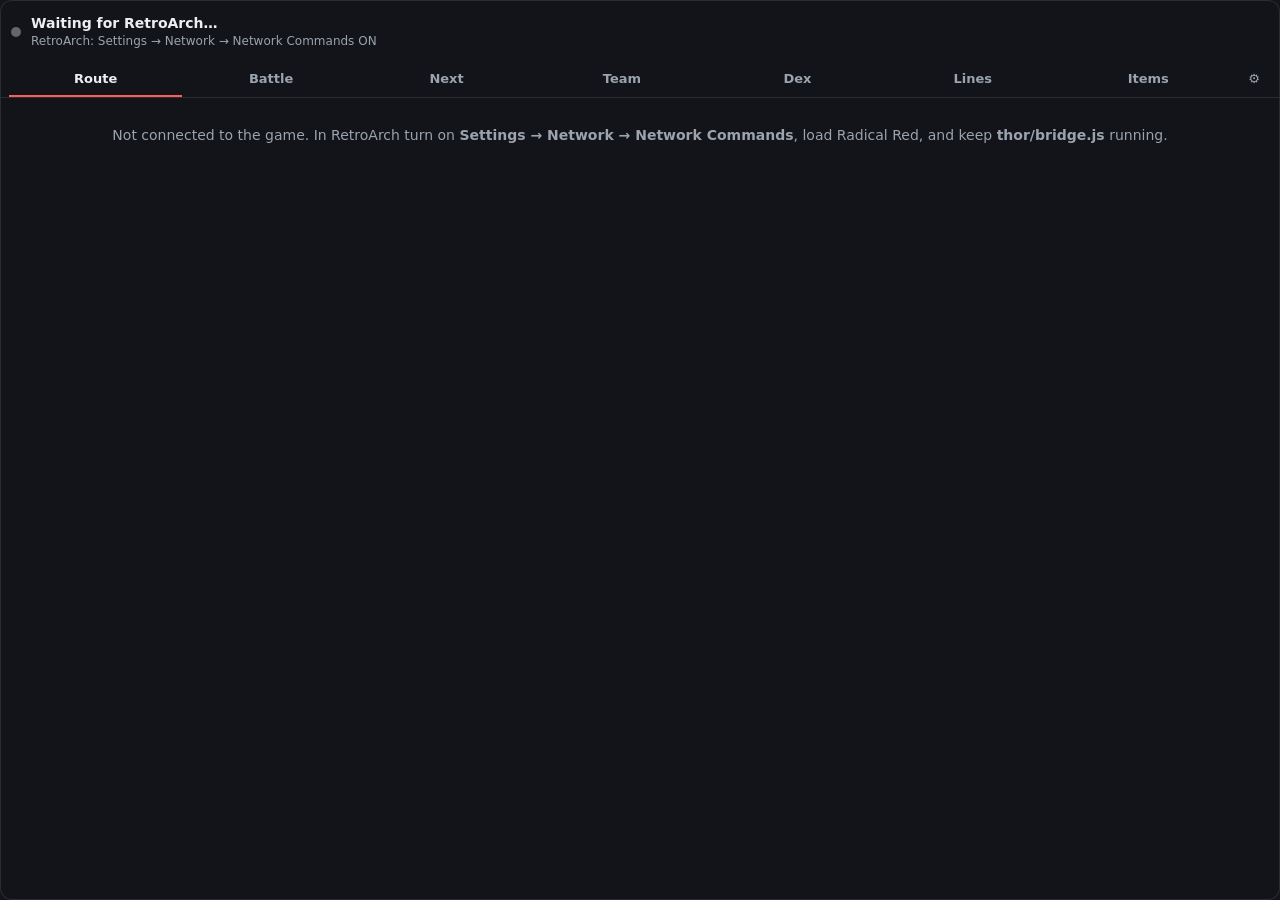
==== overlay/overlay.html @ 74d35d4e "app v33" ====
<!doctype html>
<html lang="en">
<head>
<meta name="viewport" content="width=device-width, initial-scale=1">
<meta charset="utf-8">
<title>RR Overlay</title>
<meta http-equiv="Content-Security-Policy" content="default-src 'self'; img-src 'self' data:; style-src 'self' 'unsafe-inline'; script-src 'self'">
<link rel="stylesheet" href="overlay.css">
<script src="themes.js"></script>
<link rel="manifest" href="manifest.webmanifest">
</head>
<body class="bar">
<div id="shell">
  <header id="top">
    <span id="dot" class="dot off" title="Not connected to mGBA"></span>
    <div id="summary"><b>Waiting for mGBA…</b><small>Load rr_overlay.lua in mGBA (Tools → Scripting)</small></div>
    <div id="partyMini"></div>
    <div class="ctl">
      <button id="bCopy" hidden title="Copy the line to paste into mGBA's Scripting window">Copy line</button>
      <button id="bExpand" title="Open the panel (Ctrl+Shift+P)">▾</button>
      <button id="bHide" title="Minimize to the taskbar (click it there, or Ctrl+Shift+O, to bring it back)">–</button>
    </div>
  </header>
  <nav id="tabs">
    <button data-tab="route">Route</button>
    <button data-tab="battle">Battle</button>
    <button data-tab="next" title="Next fight">Next</button>
    <button data-tab="team">Team</button>
    <button data-tab="dex">Dex</button>
    <button data-tab="lines" title="Battle lines and live steering (opt-in help)">Lines</button>
    <button data-tab="items" title="Where to find items, TMs and tutors">Items</button>
    <button data-tab="opts" title="Settings">⚙</button>
  </nav>
  <div id="cloudBar" hidden></div>
  <div id="drawErr" hidden></div>
  <main id="panel"></main>
  <footer id="foot">
    <span id="pauseNote">Game paused while you're in here</span>
    <button id="bBack">Back to game <kbd>Esc</kbd></button>
  </footer>
</div>
<script src="rr-web.js"></script>
<script src="engine.js"></script>
<script src="rrmoves.js"></script>
<script src="data.js"></script>
<script src="savedata.js"></script>
<script src="savereader.js"></script>
<script src="overlaydata.js"></script>
<script src="where.js"></script>
<script src="items.js"></script>
<script src="core.js"></script>
<script src="lines.js"></script>
<script src="builder.js"></script>
<script src="linebuild.js"></script>
<script src="overlay.js"></script>
<script src="sprites.js" defer></script>
</body>
</html>
---- overlay/overlay.css ----
/* Discord-style overlay: dark glass card, compact bar or full panel. */
:root {
  --tint: 255,255,255; --on-accent: #1a0503; --accent-rgb: 255,93,82; --panel-rgb: 27,30,37; --sunk: rgba(0,0,0,.35);
  --glass: rgba(19, 21, 26, 0.97); --glass2: rgba(30, 33, 40, 0.98); --line: rgba(var(--tint), 0.09);
  --ink: #eceef2; --muted: #9aa3ae; --accent: #ff5d52; --good: #5fd08f; --warn: #f0b73d; --bad: #ff7b70;
  --display: "Segoe UI Variable Display", "Segoe UI", system-ui, sans-serif; --mono: "Cascadia Mono", Consolas, monospace;
}
* { box-sizing: border-box; }
html, body { margin: 0; height: 100%; background: transparent; color: var(--ink); font: 13px/1.4 "Segoe UI", system-ui, sans-serif; overflow: hidden; user-select: none; }
#shell { height: 100%; display: flex; flex-direction: column; background: var(--glass); border: 1px solid var(--line); border-radius: 12px; overflow: hidden; }
button { font: inherit; color: inherit; cursor: pointer; }
:focus-visible { outline: 2px solid var(--accent); outline-offset: 1px; }

/* top bar (always visible, draggable) */
#top { display: flex; align-items: center; gap: 10px; padding: 8px 10px; min-height: 62px; -webkit-app-region: drag; }
#top button, #partyMini { -webkit-app-region: no-drag; }
.dot { width: 10px; height: 10px; border-radius: 50%; flex: none; background: var(--good); box-shadow: 0 0 6px var(--good); }
.dot.off { background: #666; box-shadow: none; }
.dot.battle { background: var(--accent); box-shadow: 0 0 8px var(--accent); }
#summary { flex: 1; min-width: 0; display: grid; }
#summary b { font-family: var(--display); font-size: 14px; white-space: nowrap; overflow: hidden; text-overflow: ellipsis; }
#summary small { color: var(--muted); font-size: 12px; white-space: nowrap; overflow: hidden; text-overflow: ellipsis; }
#partyMini { display: flex; gap: 1px; }
.pm { display: grid; justify-items: center; width: 26px; }
.pm img, .pm .ph { width: 26px; height: 26px; }
.pm i { display: block; width: 22px; height: 3px; border-radius: 2px; background: rgba(var(--tint),.15); overflow: hidden; }
.pm i em { display: block; height: 100%; background: var(--good); }
.pm.dead { opacity: .3; }
.ctl { display: flex; gap: 2px; }
.ctl button { width: 26px; height: 26px; border: 0; border-radius: 6px; background: transparent; color: var(--muted); font-size: 15px; }
.ctl button:hover { background: rgba(var(--tint),.08); color: var(--ink); }

body.bar #tabs, body.bar #panel, body.bar #foot { display: none; }
body.panel #bExpand { transform: rotate(180deg); }

#tabs { display: flex; gap: 2px; padding: 0 8px; border-bottom: 1px solid var(--line); }
#tabs button { flex: 1; border: 0; background: none; color: var(--muted); padding: 7px 4px; border-bottom: 2px solid transparent; font-weight: 600; }
#tabs button[data-tab="opts"] { flex: 0 0 34px; }
#tabs button.on { color: var(--ink); border-bottom-color: var(--accent); }
#tabs button.flash { color: var(--accent); }
#panel { flex: 1; overflow-y: auto; padding: 10px 12px 14px; user-select: text; }
#panel::-webkit-scrollbar { width: 8px; } #panel::-webkit-scrollbar-thumb { background: rgba(var(--tint),.14); border-radius: 8px; }
#foot { display: flex; justify-content: space-between; align-items: center; gap: 8px; padding: 7px 10px; border-top: 1px solid var(--line); background: var(--glass2); }
#pauseNote { color: var(--muted); font-size: 11.5px; }
body:not(.focused) #pauseNote { visibility: hidden; }
#bBack { border: 0; background: var(--accent); color: var(--on-accent); font-weight: 700; padding: 5px 10px; border-radius: 7px; }
kbd { font: 600 10px var(--mono); background: rgba(0,0,0,.18); border-radius: 3px; padding: 1px 4px; }

/* content */
h2 { font: 700 15px var(--display); margin: 2px 0 6px; }
h3 { font: 700 12px var(--display); text-transform: uppercase; letter-spacing: .06em; color: var(--muted); margin: 14px 0 6px; }
p { margin: 4px 0; }
.muted { color: var(--muted); } .small { font-size: 11.5px; } .num { font-family: var(--mono); font-size: 12px; }
.good { color: var(--good); } .bad { color: var(--bad); } .warn { color: var(--warn); }
.card { background: rgba(var(--tint),.04); border: 1px solid var(--line); border-radius: 9px; padding: 9px 10px; margin-bottom: 8px; }
.row { display: flex; align-items: center; gap: 8px; }
.row.between { justify-content: space-between; }
.spr { image-rendering: pixelated; flex: none; }
.ph { display: inline-grid; place-items: center; border-radius: 50%; background: rgba(var(--tint),.08); color: var(--muted); font: 700 11px var(--display); }
.tc { display: inline-block; background: var(--tc); color: #fff; font: 700 9.5px var(--display); text-transform: uppercase; letter-spacing: .04em; padding: 2px 5px; border-radius: 4px; margin-right: 3px; }
.tag { display: inline-block; font: 700 9.5px var(--display); text-transform: uppercase; letter-spacing: .05em; padding: 2px 6px; border-radius: 4px; background: rgba(var(--tint),.08); color: var(--muted); margin-left: 4px; }
.tag.top { background: var(--accent); color: var(--on-accent); } .tag.good { background: rgba(95,208,143,.18); color: var(--good); }
.tag.avoid { background: rgba(255,123,112,.15); color: var(--bad); } .tag.own { background: rgba(240,183,61,.16); color: var(--warn); }
.hp { height: 5px; border-radius: 3px; background: rgba(var(--tint),.12); overflow: hidden; margin: 3px 0; }
.hp em { display: block; height: 100%; background: var(--good); }
.hp em.mid { background: var(--warn); } .hp em.low { background: var(--bad); }
table { width: 100%; border-collapse: collapse; font-size: 12px; }
td, th { padding: 3px 4px; border-bottom: 1px solid var(--line); text-align: left; vertical-align: middle; }
th { color: var(--muted); font-weight: 600; font-size: 10.5px; text-transform: uppercase; letter-spacing: .05em; }
td.r, th.r { text-align: right; }
tr.hl td { background: rgba(var(--accent-rgb),.12); }
.mv { display: inline-block; border-left: 3px solid var(--tc, #777); padding: 0 6px; }
.dmg li { list-style: none; display: grid; grid-template-columns: minmax(0, 1fr) auto; gap: 2px 8px; padding: 4px 0; border-bottom: 1px solid var(--line); }
.dmg { padding: 0; margin: 4px 0; }
.ko { grid-column: 1 / -1; color: var(--muted); font-size: 11px; }
.stages { display: flex; flex-wrap: wrap; gap: 3px; margin-top: 3px; }
.stages span { font: 700 10px var(--mono); padding: 1px 5px; border-radius: 4px; }
.stages .up { background: rgba(95,208,143,.18); color: var(--good); } .stages .down { background: rgba(255,123,112,.16); color: var(--bad); }
.strip { display: flex; flex-wrap: wrap; gap: 4px; }
.strip button { border: 1px solid var(--line); background: rgba(var(--tint),.04); border-radius: 8px; padding: 2px; display: grid; justify-items: center; width: 50px; }
.strip button.on { border-color: var(--accent); }
.strip button.fainted { opacity: .35; }
.strip small { font-size: 10px; color: var(--muted); }
.seg { display: inline-flex; border: 1px solid var(--line); border-radius: 7px; overflow: hidden; }
.seg button { border: 0; background: none; color: var(--muted); padding: 3px 9px; font-size: 12px; }
.seg button.on { background: rgba(var(--tint),.1); color: var(--ink); }
.guide p, .guide li { font-size: 12.5px; color: #d6d9de; }
.guide ul { padding-left: 16px; margin: 4px 0; }
details > summary { cursor: pointer; color: var(--muted); font-weight: 600; margin: 4px 0; }
input[type=range] { width: 100%; accent-color: var(--accent); }
select { background: var(--glass2); color: var(--ink); border: 1px solid var(--line); border-radius: 6px; padding: 3px 6px; font: inherit; }
label.chk { display: flex; gap: 8px; align-items: center; margin: 8px 0; }
.empty { color: var(--muted); padding: 18px 4px; text-align: center; }
.strip.dead button { opacity: .75; } .strip.dead small { max-width: 46px; overflow: hidden; text-overflow: ellipsis; white-space: nowrap; }

.kv { display: grid; grid-template-columns: auto 1fr; gap: 2px 10px; margin: 6px 0; font-size: 12px; } .kv dt { color: var(--muted); } .kv dd { margin: 0; }
.stats { display: grid; grid-template-columns: repeat(6, minmax(0, 1fr)); gap: 4px; text-align: center; margin: 6px 0; }
.stats span { display: grid; background: rgba(var(--tint),.04); border-radius: 6px; padding: 3px 0; } .stats small { font-size: 10px; }
.strip button[data-nmon] { cursor: pointer; } td.good { color: var(--good); }

.dexrow { display: flex; align-items: center; gap: 8px; width: 100%; border: 0; border-bottom: 1px solid var(--line); background: none; color: var(--ink); padding: 3px 2px; text-align: left; cursor: pointer; }
.dexrow:hover, .dexrow.on { background: rgba(var(--tint),.06); } .dexrow .dn { flex: 1; min-width: 0; }
.back { border: 1px solid var(--line); background: none; color: var(--ink); border-radius: 7px; padding: 4px 10px; margin-bottom: 8px; cursor: pointer; }
.sbars { display: grid; grid-template-columns: 34px 34px 1fr; gap: 3px 6px; align-items: center; font-size: 12px; }
.sbars i { height: 7px; background: rgba(var(--tint),.06); border-radius: 4px; overflow: hidden; } .sbars em { display: block; height: 100%; }
.abl { margin: 4px 0; padding-left: 16px; } .abl li { margin: 3px 0; }
#dq, #dtype { background: rgba(var(--tint),.06); color: var(--ink); border: 1px solid var(--line); border-radius: 7px; padding: 5px 8px; font: inherit; }
#dtype option { background: #1b1e24; }

[data-todex] { cursor: pointer; } .card.todex:hover { border-color: rgba(var(--tint),.22); } .pm[data-todex]:hover { filter: brightness(1.25); }

.line { list-style: none; padding: 0; margin: 6px 0; display: grid; gap: 4px; }
.line li { padding: 5px 8px; border-radius: 7px; background: rgba(var(--tint),.04); border-left: 3px solid var(--line); font-size: 12.5px; }
.line li.lead, .line li.in, .line li.switch { border-left-color: var(--accent); } .line li.ko { border-left-color: var(--good); }
.line li.send { border-left-color: var(--warn); } .line li.faint, .line li.absorb { border-left-color: var(--bad); }
.line b.bad, .badtxt { color: var(--bad); } .line b.warn, .warntxt { color: var(--warn); } .goodtxt { color: var(--good); }
.spoil { text-align: center; padding: 16px 12px; } .spoil p { margin: 6px auto 12px; }
.now { font-size: 15px; margin: 4px 0 6px; }
.adv { border-left: 3px solid var(--line); padding: 4px 8px; border-radius: 6px; background: rgba(var(--tint),.04); font-size: 12.5px; margin: 6px 0; }
.adv b { font-size: 10px; text-transform: uppercase; letter-spacing: .06em; margin-right: 4px; }
.adv.skip { border-left-color: var(--bad); } .adv.skip b { color: var(--bad); } .adv.later { border-left-color: var(--warn); } .adv.later b { color: var(--warn); } .adv.first { border-left-color: var(--good); } .adv.first b { color: var(--good); }
details summary { cursor: pointer; color: var(--muted); margin: 6px 0; }

/* browser mode (AYN Thor bottom screen): full screen, no window controls */
html.web, html.web body { background: #13151a; user-select: auto; }
html.web #bExpand, html.web #bHide, html.web #foot, html.web #pauseNote { display: none !important; }
html.web #panel { font-size: 14px; }

#bCopy { width: auto !important; padding: 3px 8px; border-radius: 6px; background: var(--accent) !important; color: var(--on-accent) !important; font-weight: 700; font-size: 11px; }
.codeline { display: flex; gap: 6px; align-items: center; background: var(--sunk); border: 1px solid var(--line); border-radius: 7px; padding: 6px 8px; margin: 6px 0; }
.codeline code { flex: 1; min-width: 0; font: 11px Consolas, monospace; word-break: break-all; user-select: all; }
.codeline button { border: 0; background: var(--accent); color: var(--on-accent); font-weight: 700; border-radius: 6px; padding: 4px 10px; cursor: pointer; }

.dtab { width: 100%; border-collapse: collapse; margin-bottom: 8px; font-size: 12px; } .dtab th, .dtab td { padding: 3px 4px; border-bottom: 1px solid var(--line); text-align: left; } .dtab th { color: var(--muted); font-weight: 600; }

.fxrow { display: flex; flex-wrap: wrap; gap: 4px; align-items: center; margin-top: 5px; } .fxrow > span:first-child { min-width: 62px; }
.fx { border: 1px solid var(--line); border-radius: 6px; padding: 1px 6px; font-size: 11.5px; background: rgba(var(--tint),.05); } .fx small { color: var(--warn); font-weight: 700; }

.hprow { display: flex; align-items: center; gap: 6px; } .hprow .hp { flex: 1; }
.hpp { font: 700 11px Consolas, monospace; min-width: 32px; text-align: right; color: var(--good); }
.pmp { font: 700 9px Consolas, monospace; line-height: 1; margin-top: 1px; color: var(--muted); }
.hpline { color: var(--muted); font-size: 11.5px; white-space: normal; }

.kobig { font-size: 12px; text-transform: uppercase; letter-spacing: .03em; }

.wtag { display: inline-block; font-size: 9.5px; font-weight: 700; border-radius: 4px; padding: 0 4px; margin-left: 2px; cursor: help; }
.wtag.bad { background: rgba(255,123,112,.2); color: var(--bad); } .wtag.warn { background: rgba(240,183,61,.18); color: var(--warn); } .wtag.info { background: rgba(var(--tint),.08); color: var(--muted); }
.wlines { flex-basis: 100%; font-size: 11.5px; margin: 1px 0 3px 8px; } .wlines div { line-height: 1.35; }
.dmg li .wlines { grid-column: 1 / -1; margin-left: 0; }
/* embedded in the phone app: the app has its own "back to game" button, and the top bar is redundant */
html.embedded #top { display: none; }
html.embedded #foot { display: flex !important; }
html.embedded #pauseNote { display: none !important; }
/* phone app: no text selection or long-press menus while tapping around */
html.embedded, html.embedded * { -webkit-user-select: none; user-select: none; -webkit-touch-callout: none; }
html.embedded input, html.embedded select { -webkit-user-select: auto; user-select: auto; }

.mvrow { cursor: pointer; } .mvrow:hover, .mvrow.open { background: rgba(var(--tint),.05); }
.mvinfo td { padding: 0 0 6px !important; border-bottom: 1px solid var(--line); }
.mvcard { background: rgba(var(--tint),.05); border-radius: 8px; padding: 7px 9px; } .mvcard .tag { margin: 2px 2px 0 0; }

.spin { display: inline-block; width: 11px; height: 11px; border: 2px solid var(--muted); border-top-color: transparent; border-radius: 50%; animation: spin .8s linear infinite; vertical-align: -1px; }
@keyframes spin { to { transform: rotate(360deg); } }

.build { border-top: 1px solid var(--line); padding: 8px 0 4px; } .build:first-of-type { border-top: 0; }

.dot.stale { background: var(--warn); box-shadow: 0 0 6px var(--warn); }
#drawErr { background: rgba(255,123,112,.15); color: var(--bad); padding: 4px 10px; font-size: 11px; }

.mini { border: 1px solid var(--line); background: none; color: var(--muted); border-radius: 6px; padding: 0 6px; font-size: 11px; margin-left: 4px; cursor: pointer; }
ul.enc li { margin: 4px 0; }

.swin { grid-column: 1 / -1; font-size: 11px; }
.swin summary { color: var(--accent); cursor: pointer; width: max-content; }
.swin > div { display: flex; flex-wrap: wrap; gap: 2px 10px; margin-top: 3px; }
.swr { white-space: nowrap; }
.tscroll { overflow-x: auto; -webkit-overflow-scrolling: touch; }

/* theme picker (themes.js) */
.themes { display: grid; grid-template-columns: repeat(auto-fill, minmax(118px, 1fr)); gap: 6px; margin: 6px 0; }
.thm { display: flex; align-items: center; gap: 7px; border: 2px solid; border-radius: 9px; padding: 7px 9px; font: 600 12px inherit; cursor: pointer; text-align: left; }
.thm i { width: 14px; height: 14px; border-radius: 50%; flex: none; }
.thm.on { box-shadow: 0 0 0 1px var(--accent); }
.thmacc { display: flex; align-items: center; gap: 8px; margin: 6px 0; font-size: 12px; }
.thmacc input[type=color] { width: 38px; height: 26px; border: 1px solid var(--line); border-radius: 6px; background: none; padding: 0; }
.thmacc button { border: 1px solid var(--line); background: none; color: var(--ink); border-radius: 6px; padding: 3px 8px; font-size: 11px; }

.cloudbar { background: rgba(var(--accent-rgb), .14); border-bottom: 1px solid rgba(var(--accent-rgb), .45); padding: 8px 10px; font-size: 12px; }
.cloudbar .back { margin: 6px 4px 0 0; }

/* a name inside text you can tap (Dex: "evolve X") */
.link { font: inherit; background: none; border: 0; padding: 0; color: var(--accent); cursor: pointer; text-decoration: underline; }
.where li { margin: 3px 0; }

/* Next → Theory craft */
.tcrow { border-top: 1px solid var(--line); padding: 4px 0; }
.tcrow summary { cursor: pointer; font-size: 12px; line-height: 1.6; }
.tcrow summary img { vertical-align: middle; }
.tcrow p { margin: 4px 0; }

.tcform { display: grid; grid-template-columns: repeat(auto-fill, minmax(130px, 1fr)); gap: 6px 8px; }
.tcform label { display: flex; flex-direction: column; font-size: 11px; color: var(--muted); gap: 2px; }
.tcform input, .tcform select { font: inherit; font-size: 12px; color: var(--ink); background: var(--panel); border: 1px solid var(--line); border-radius: 6px; padding: 4px 6px; min-width: 0; }
.sbfield { display: grid; grid-template-columns: 1fr 1fr; gap: 8px; margin: 6px 0; }
.sbside { display: flex; gap: 6px; align-items: center; min-width: 0; }
.sbbtns { display: flex; flex-wrap: wrap; gap: 6px; }
.sbbtns .back { text-align: left; }
.sblog { max-height: 260px; overflow-y: auto; margin: 8px 0 0; padding-left: 18px; }
.sblog li { margin: 3px 0; }

table.odds { width: 100%; margin: 4px 0; } table.odds tr.hl td { background: rgba(var(--accent-rgb), .12); }
.sbteam { display: flex; flex-wrap: wrap; gap: 4px; margin: 4px 0; }
.sbmon { display: inline-flex; flex-direction: column; align-items: center; gap: 0; padding: 2px 4px !important; }
.sbmon.down { opacity: .3; } .sbmon small { font-size: 10px; }
.pk img { vertical-align: middle; margin: -4px 0; }
.sbmon { border: 1px solid var(--line); background: rgba(var(--tint),.04); border-radius: 8px; cursor: pointer; } .sbmon.on { border-color: var(--accent); }
.peek { border: 1px solid var(--line); border-radius: 8px; padding: 6px 8px; margin: 4px 0; } .peek img { vertical-align: middle; }

/* ability names: hover / tap for what it does */
.abil { border-bottom: 1px dotted currentColor; cursor: help; }
.abil:hover, .abil:focus { color: var(--accent); outline: none; }
#abilTip { position: fixed; z-index: 9999; background: var(--glass2); color: var(--ink); border: 1px solid rgba(var(--tint), .18); border-radius: 8px; padding: 8px 10px; font-size: 12px; line-height: 1.35; box-shadow: 0 6px 20px rgba(0,0,0,.45); }
.sbfield > div:not(.sbside) { display: flex; flex-direction: column; gap: 4px; min-width: 0; }
.sbpick { margin: 6px 0 4px; }
.sbpick > p { margin: 0 0 2px; }
table.sbmoves { width: 100%; }
table.sbmoves td:first-child { white-space: nowrap; }
table.sbmoves td button { width: 100%; text-align: center; white-space: nowrap; }
table.sbmoves button.on, .sbsw button.on { background: rgba(var(--accent-rgb), .25); border-color: var(--accent); }
.sbsw { margin: 3px 0 0; display: flex; flex-wrap: wrap; gap: 4px; align-items: center; }
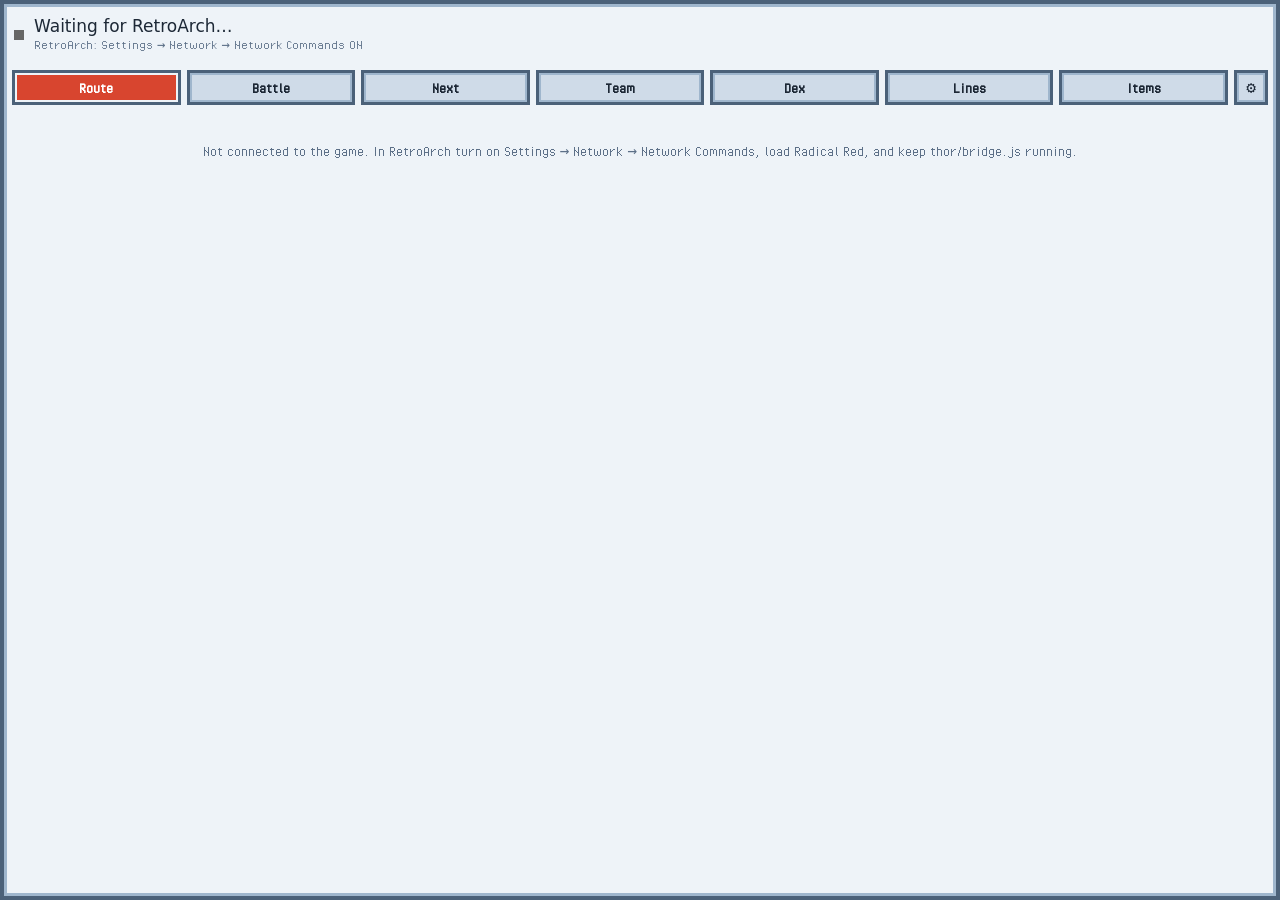
==== commit c87451eb: "app v36" ====
--- a/overlay/overlay.html
+++ b/overlay/overlay.html
@@ -6,6 +6,7 @@
 <title>RR Overlay</title>
 <meta http-equiv="Content-Security-Policy" content="default-src 'self'; img-src 'self' data:; style-src 'self' 'unsafe-inline'; script-src 'self'">
 <link rel="stylesheet" href="overlay.css">
+<link rel="stylesheet" href="pixel.css">
 <script src="themes.js"></script>
 <link rel="manifest" href="manifest.webmanifest">
 </head>
@@ -41,13 +42,8 @@
 </div>
 <script src="rr-web.js"></script>
 <script src="engine.js"></script>
-<script src="rrmoves.js"></script>
-<script src="data.js"></script>
-<script src="savedata.js"></script>
+<script src="game-select.js"></script><!-- Radical Red (default) or ?game=unbound: writes the game's data scripts -->
 <script src="savereader.js"></script>
-<script src="overlaydata.js"></script>
-<script src="where.js"></script>
-<script src="items.js"></script>
 <script src="core.js"></script>
 <script src="lines.js"></script>
 <script src="builder.js"></script>
--- a/overlay/overlay.css
+++ b/overlay/overlay.css
@@ -79,6 +79,8 @@
 .strip { display: flex; flex-wrap: wrap; gap: 4px; }
 .strip button { border: 1px solid var(--line); background: rgba(var(--tint),.04); border-radius: 8px; padding: 2px; display: grid; justify-items: center; width: 50px; }
 .strip button.on { border-color: var(--accent); }
+/* Team helper: the chip grows to the whole name (Gen 5 names run to 10+ letters) */
+.strip.core button { width: auto; min-width: 50px; padding: 2px 4px; }
 .strip button.fainted { opacity: .35; }
 .strip small { font-size: 10px; color: var(--muted); }
 .seg { display: inline-flex; border: 1px solid var(--line); border-radius: 7px; overflow: hidden; }
@@ -151,6 +153,8 @@
 html.embedded #top { display: none; }
 html.embedded #foot { display: flex !important; }
 html.embedded #pauseNote { display: none !important; }
+html.android #foot { display: none !important; }
+html.android .pconly { display: none !important; } /* transparency, keyboard hotkeys, mGBA pausing, close: PC overlay only */ /* the companion app has no "back to game": the game is on the other screen */
 /* phone app: no text selection or long-press menus while tapping around */
 html.embedded, html.embedded * { -webkit-user-select: none; user-select: none; -webkit-touch-callout: none; }
 html.embedded input, html.embedded select { -webkit-user-select: auto; user-select: auto; }
--- a/overlay/pixel.css
+++ b/overlay/pixel.css
@@ -0,0 +1,112 @@
+/* The RUN tab's pixel look: stepped corners, a dark outer line and a lighter inner line (Platinum-like menus), flat pixel HP
+   bars, the app's pixel font. Everything is drawn here in CSS: no game graphics. It applies only while themes.js has set
+   html[data-style="pixel"] (Settings > Theme > Pixel); "Classic" leaves overlay.css's look alone. The colours come from the
+   palette's variables (themes.js applyPixel): --pwin --pwin2 --pframe --plight --pbtn, plus --ink --muted --accent. */
+@font-face { font-family: "Pixel Operator"; src: url("PixelOperator.ttf"); }
+
+html[data-style="pixel"], html[data-style="pixel"] body { font-family: "Pixel Operator", monospace; font-size: 16px; line-height: 1.25; }
+html[data-style="pixel"] * { font-family: "Pixel Operator", monospace; font-weight: normal; letter-spacing: 0; }
+html[data-style="pixel"] #panel { font-size: 16px; }
+
+/* the whole panel: square, two-tone frame */
+html[data-style="pixel"] #shell { background: var(--pwin); border: 4px solid var(--pframe); border-radius: 0; box-shadow: inset 0 0 0 3px var(--plight); }
+html[data-style="pixel"].web, html[data-style="pixel"].web body { background: var(--pframe); }
+html[data-style="pixel"] #top { padding: 8px 10px; }
+html[data-style="pixel"] #summary b { font-size: 17px; }
+html[data-style="pixel"] #summary small { font-size: 14px; }
+html[data-style="pixel"] .dot { border-radius: 0; }
+html[data-style="pixel"] .pm i { border-radius: 0; height: 4px; }
+
+/* tabs and buttons: pixel buttons */
+html[data-style="pixel"] #tabs { gap: 6px; padding: 4px 8px 8px; border-bottom: 0; }
+html[data-style="pixel"] #tabs button { background: var(--pbtn); color: var(--ink); border: 3px solid var(--pframe); border-radius: 0; box-shadow: inset 0 0 0 2px var(--plight); padding: 5px 2px 4px; font-size: 16px; }
+html[data-style="pixel"] #tabs button.on { background: var(--accent); color: var(--on-accent); box-shadow: inset 0 0 0 2px var(--pwin); border-color: var(--pframe); }
+html[data-style="pixel"] #tabs button.flash { color: var(--accent); }
+html[data-style="pixel"] .back, html[data-style="pixel"] .mini, html[data-style="pixel"] #bBack, html[data-style="pixel"] .codeline button, html[data-style="pixel"] .thmacc button, html[data-style="pixel"] #oQuit {
+  background: var(--pbtn); color: var(--ink); border: 3px solid var(--pframe); border-radius: 0; box-shadow: inset 0 0 0 2px var(--plight); padding: 3px 10px 2px; }
+html[data-style="pixel"] #bBack, html[data-style="pixel"] #bCopy { background: var(--accent) !important; color: var(--on-accent) !important; }
+html[data-style="pixel"] .link { background: none; border: 0; box-shadow: none; color: var(--accent); }
+
+/* windows: every card is a pixel window with notched corners */
+html[data-style="pixel"] .card, html[data-style="pixel"] .mvcard, html[data-style="pixel"] .cloudbar, html[data-style="pixel"] .codeline {
+  background: var(--pwin2); border: 4px solid var(--pframe); border-radius: 0; box-shadow: inset 0 0 0 3px var(--plight); padding: 8px 10px; margin-bottom: 10px;
+  clip-path: polygon(0 8px, 4px 8px, 4px 4px, 8px 4px, 8px 0, calc(100% - 8px) 0, calc(100% - 8px) 4px, calc(100% - 4px) 4px, calc(100% - 4px) 8px, 100% 8px, 100% calc(100% - 8px), calc(100% - 4px) calc(100% - 8px), calc(100% - 4px) calc(100% - 4px), calc(100% - 8px) calc(100% - 4px), calc(100% - 8px) 100%, 8px 100%, 8px calc(100% - 4px), 4px calc(100% - 4px), 4px calc(100% - 8px), 0 calc(100% - 8px)); }
+html[data-style="pixel"] .card.todex:hover { border-color: var(--accent); }
+html[data-style="pixel"] .mvcard { clip-path: none; }
+html[data-style="pixel"] h2 { font-size: 20px; margin: 2px 0 6px; }
+html[data-style="pixel"] h3 { font-size: 15px; letter-spacing: 0; margin: 12px 0 6px; }
+html[data-style="pixel"] .small { font-size: 14px; }
+html[data-style="pixel"] .num { font-size: 14px; }
+html[data-style="pixel"] .now { font-size: 18px; }
+html[data-style="pixel"] hr { border: 0; border-top: 3px dotted var(--plight); }
+
+/* the segmented switch: separate pixel buttons */
+html[data-style="pixel"] .seg { border: 0; border-radius: 0; gap: 4px; overflow: visible; }
+html[data-style="pixel"] .seg button { background: var(--pbtn); color: var(--ink); border: 3px solid var(--pframe); border-radius: 0; padding: 3px 10px 2px; font-size: 15px; }
+html[data-style="pixel"] .seg button.on { background: var(--accent); color: var(--on-accent); }
+
+/* tags and chips */
+html[data-style="pixel"] .tag, html[data-style="pixel"] .tc, html[data-style="pixel"] .wtag, html[data-style="pixel"] .fx, html[data-style="pixel"] .stages span {
+  border-radius: 0; border: 2px solid var(--pframe); font-size: 13px; padding: 0 5px; text-transform: none; }
+html[data-style="pixel"] .tag.top { background: var(--accent); color: var(--on-accent); }
+html[data-style="pixel"] .tag.good, html[data-style="pixel"] .stages .up { background: var(--good); color: var(--pwin); }
+html[data-style="pixel"] .tag.avoid, html[data-style="pixel"] .stages .down { background: var(--bad); color: var(--pwin); }
+html[data-style="pixel"] .tag.own { background: var(--warn); color: var(--pwin); }
+html[data-style="pixel"] .tc { color: #fff; text-shadow: 1px 1px 0 rgba(0,0,0,.5); }
+
+/* HP bars: flat pixel bars in a dark frame */
+html[data-style="pixel"] .hp { height: 12px; padding: 2px; background: var(--pframe); border-radius: 0; overflow: hidden; margin: 4px 0; }
+html[data-style="pixel"] .hp em { border-radius: 0; background: var(--good); }
+html[data-style="pixel"] .hp em.mid { background: var(--warn); } html[data-style="pixel"] .hp em.low { background: var(--bad); }
+html[data-style="pixel"] .sbars i { border-radius: 0; height: 9px; background: var(--pframe); }
+html[data-style="pixel"] .hpp { font-size: 14px; }
+
+/* tables and lists */
+html[data-style="pixel"] table { font-size: 15px; }
+html[data-style="pixel"] td, html[data-style="pixel"] th { border-bottom: 3px dotted var(--plight); padding: 4px 4px 3px; }
+html[data-style="pixel"] th { font-size: 13px; text-transform: none; color: var(--muted); }
+html[data-style="pixel"] tr.hl td { background: rgba(var(--accent-rgb), .22); }
+html[data-style="pixel"] .mv { border-left: 6px solid var(--tc, var(--accent)); padding-left: 6px; }
+html[data-style="pixel"] .dmg li { border-bottom: 3px dotted var(--plight); }
+html[data-style="pixel"] .dexrow { border-bottom: 3px dotted var(--plight); }
+html[data-style="pixel"] .dexrow:hover, html[data-style="pixel"] .dexrow.on, html[data-style="pixel"] .mvrow:hover, html[data-style="pixel"] .mvrow.open { background: rgba(var(--accent-rgb), .16); }
+html[data-style="pixel"] .line li, html[data-style="pixel"] .adv { border-radius: 0; background: var(--pwin); border: 3px solid var(--plight); border-left-width: 6px; }
+html[data-style="pixel"] .guide p, html[data-style="pixel"] .guide li { color: var(--ink); font-size: 15px; }
+html[data-style="pixel"] .stats span { border-radius: 0; background: var(--pwin); border: 3px solid var(--plight); }
+html[data-style="pixel"] .stats small { font-size: 12px; }
+html[data-style="pixel"] .tcrow, html[data-style="pixel"] .build { border-top: 3px dotted var(--plight); }
+
+/* sprites keep their pictures; the box around them is a pixel frame */
+html[data-style="pixel"] .strip { gap: 6px; }
+html[data-style="pixel"] .strip button { background: var(--pwin); border: 3px solid var(--pframe); border-radius: 0; box-shadow: inset 0 0 0 2px var(--plight); padding: 2px; width: 56px; }
+html[data-style="pixel"] .strip.core button { width: auto; min-width: 56px; padding: 2px 4px; }
+html[data-style="pixel"] .strip button.on { background: var(--accent); box-shadow: inset 0 0 0 2px var(--pwin); }
+html[data-style="pixel"] .strip button.on small { color: var(--on-accent); }
+html[data-style="pixel"] .strip small { font-size: 12px; color: var(--muted); }
+html[data-style="pixel"] .ph { border-radius: 0; }
+
+/* inputs */
+html[data-style="pixel"] select, html[data-style="pixel"] #dq, html[data-style="pixel"] #dtype, html[data-style="pixel"] #itQ, html[data-style="pixel"] input[type=search], html[data-style="pixel"] input[type=text] {
+  background: var(--pwin); color: var(--ink); border: 3px solid var(--pframe); border-radius: 0; box-shadow: inset 0 0 0 2px var(--plight); padding: 4px 6px 3px; font-size: 16px; }
+html[data-style="pixel"] #dtype option { background: var(--pwin); }
+html[data-style="pixel"] input[type=range] { accent-color: var(--accent); }
+html[data-style="pixel"] .thmacc input[type=color] { border: 3px solid var(--pframe); border-radius: 0; width: 44px; height: 28px; }
+
+/* the theme / palette picker */
+html[data-style="pixel"] .themes { gap: 8px; }
+html[data-style="pixel"] .thm { border: 3px solid var(--pframe); border-radius: 0; background: var(--pbtn); color: var(--ink); box-shadow: inset 0 0 0 2px var(--plight); font-size: 15px; padding: 6px 8px 5px; }
+html[data-style="pixel"] .thm i { border-radius: 0; width: 20px; height: 20px; border: 3px solid; }
+html[data-style="pixel"] .thm.on { background: var(--accent); color: var(--on-accent); box-shadow: inset 0 0 0 2px var(--pwin); }
+html[data-style="pixel"] .thstyle { margin: 4px 0 6px; }
+
+/* scrollbar and the rest */
+html[data-style="pixel"] #panel::-webkit-scrollbar { width: 12px; }
+html[data-style="pixel"] #panel::-webkit-scrollbar-track { background: var(--pwin2); }
+html[data-style="pixel"] #panel::-webkit-scrollbar-thumb { background: var(--plight); border: 3px solid var(--pframe); border-radius: 0; }
+html[data-style="pixel"] .spin { border-radius: 0; animation-timing-function: steps(8); }
+html[data-style="pixel"] .empty { color: var(--muted); }
+html[data-style="pixel"] details summary { color: var(--accent); }
+html[data-style="pixel"] #drawErr { border-radius: 0; background: var(--bad); color: var(--pwin); }
+html[data-style="pixel"] #foot { background: var(--pwin2); border-top: 3px solid var(--plight); }
+html[data-style="pixel"] .thmacc { font-size: 15px; }
+html[data-style="pixel"] input[type=checkbox] { accent-color: var(--accent); width: 20px; height: 20px; }
